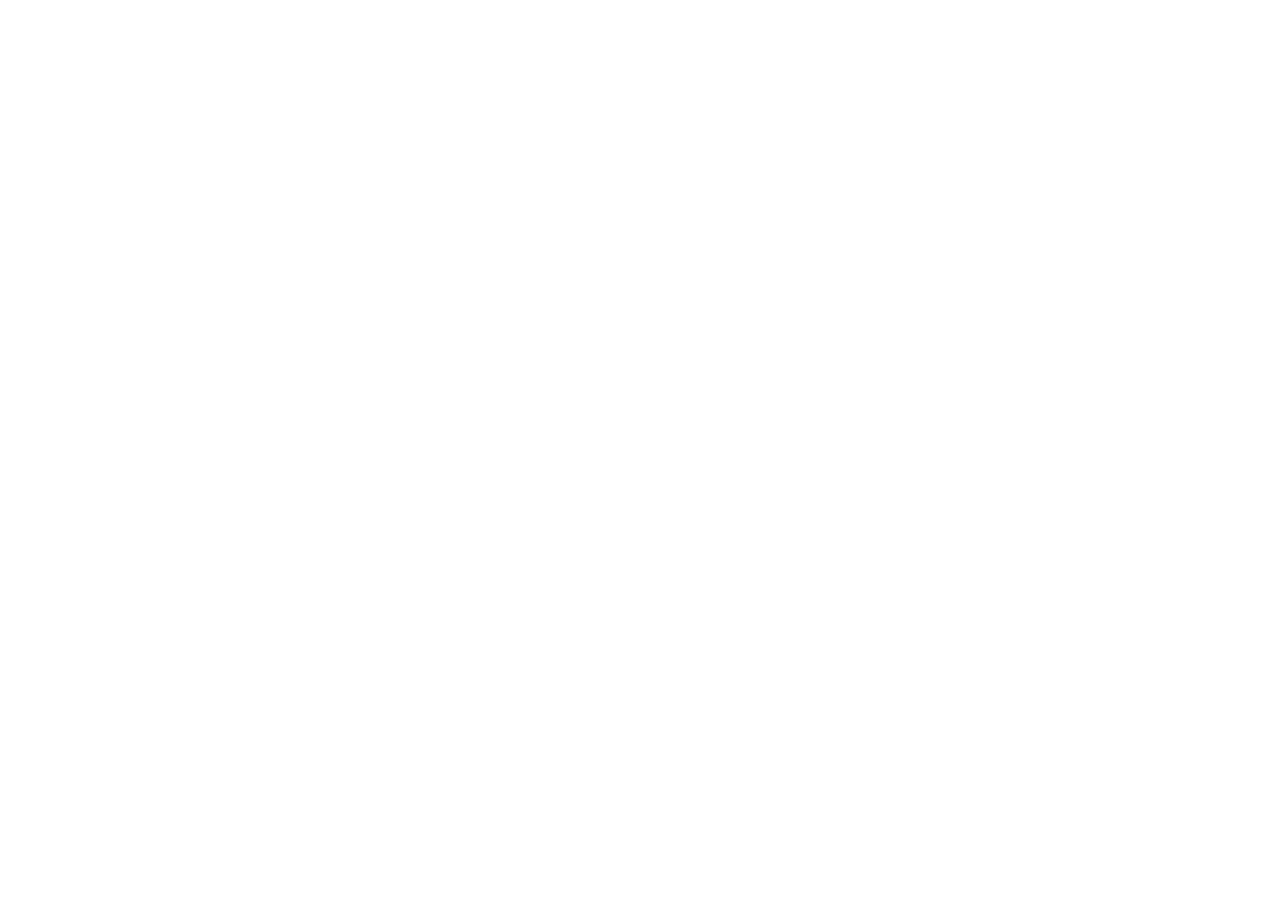
==== index.html @ b6dea504 "all" ====
<!DOCTYPE html>
<html lang="en">
<head>
    <meta charset="UTF-8">
    <meta name="viewport" content="width=device-width, initial-scale=1.0">
    <title>Document</title>
</head>
<body>
    <a href="Amazon/amazon.html"></a>
    <a href="youtube/Youtube.html"></a>
    <a href="memory/memory.html"></a>
    <a href="Rock Paper Scissors/Rock Paper Scissors.html"></a>
</body>
</html>
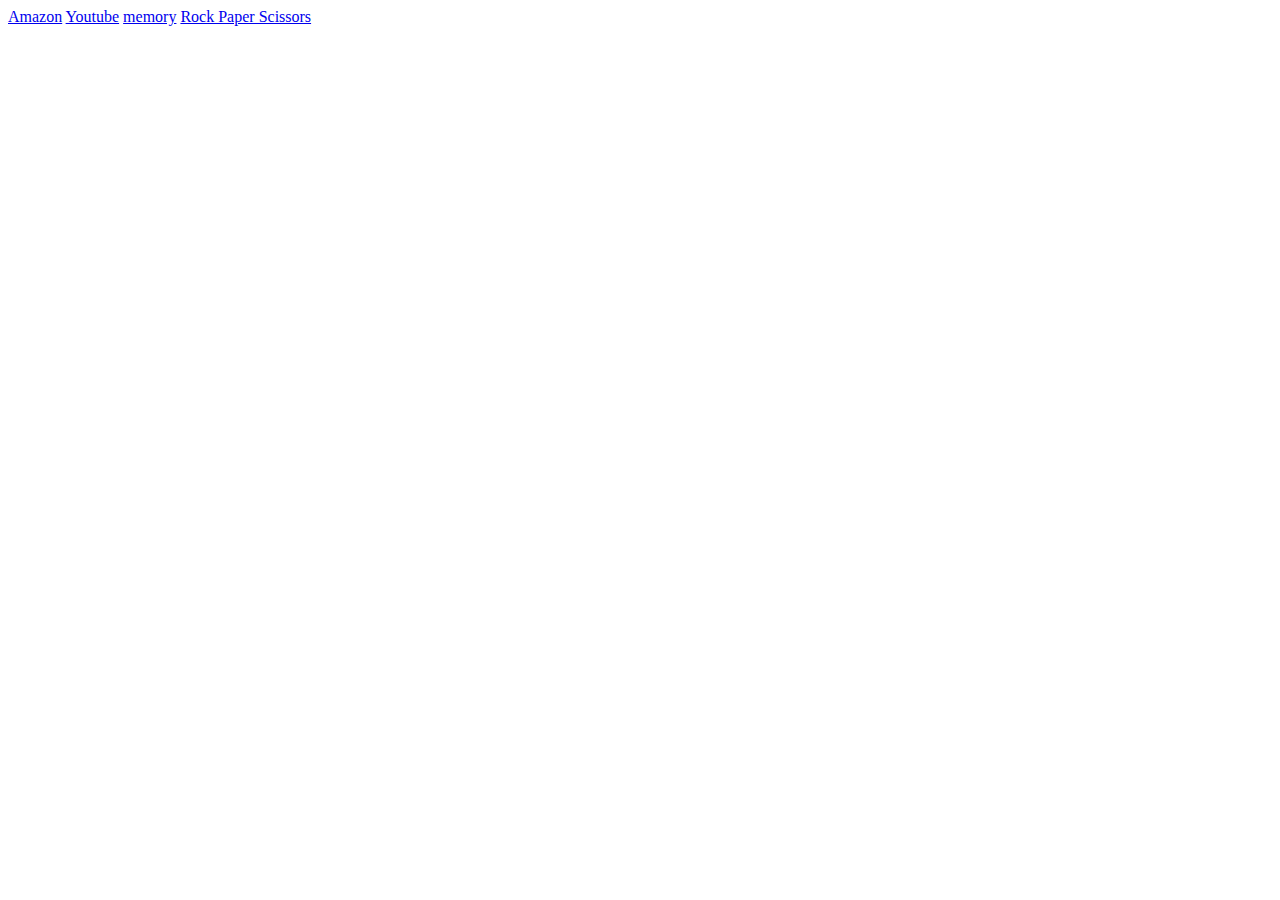
==== commit 015a382d: "index" ====
--- a/index.html
+++ b/index.html
@@ -6,9 +6,9 @@
     <title>Document</title>
 </head>
 <body>
-    <a href="Amazon/amazon.html"></a>
-    <a href="youtube/Youtube.html"></a>
-    <a href="memory/memory.html"></a>
-    <a href="Rock Paper Scissors/Rock Paper Scissors.html"></a>
+    <a href="Amazon/amazon.html">Amazon</a>
+    <a href="youtube/Youtube.html">Youtube</a>
+    <a href="memory/memory.html">memory</a>
+    <a href="Rock Paper Scissors/Rock Paper Scissors.html">Rock Paper Scissors</a>
 </body>
 </html>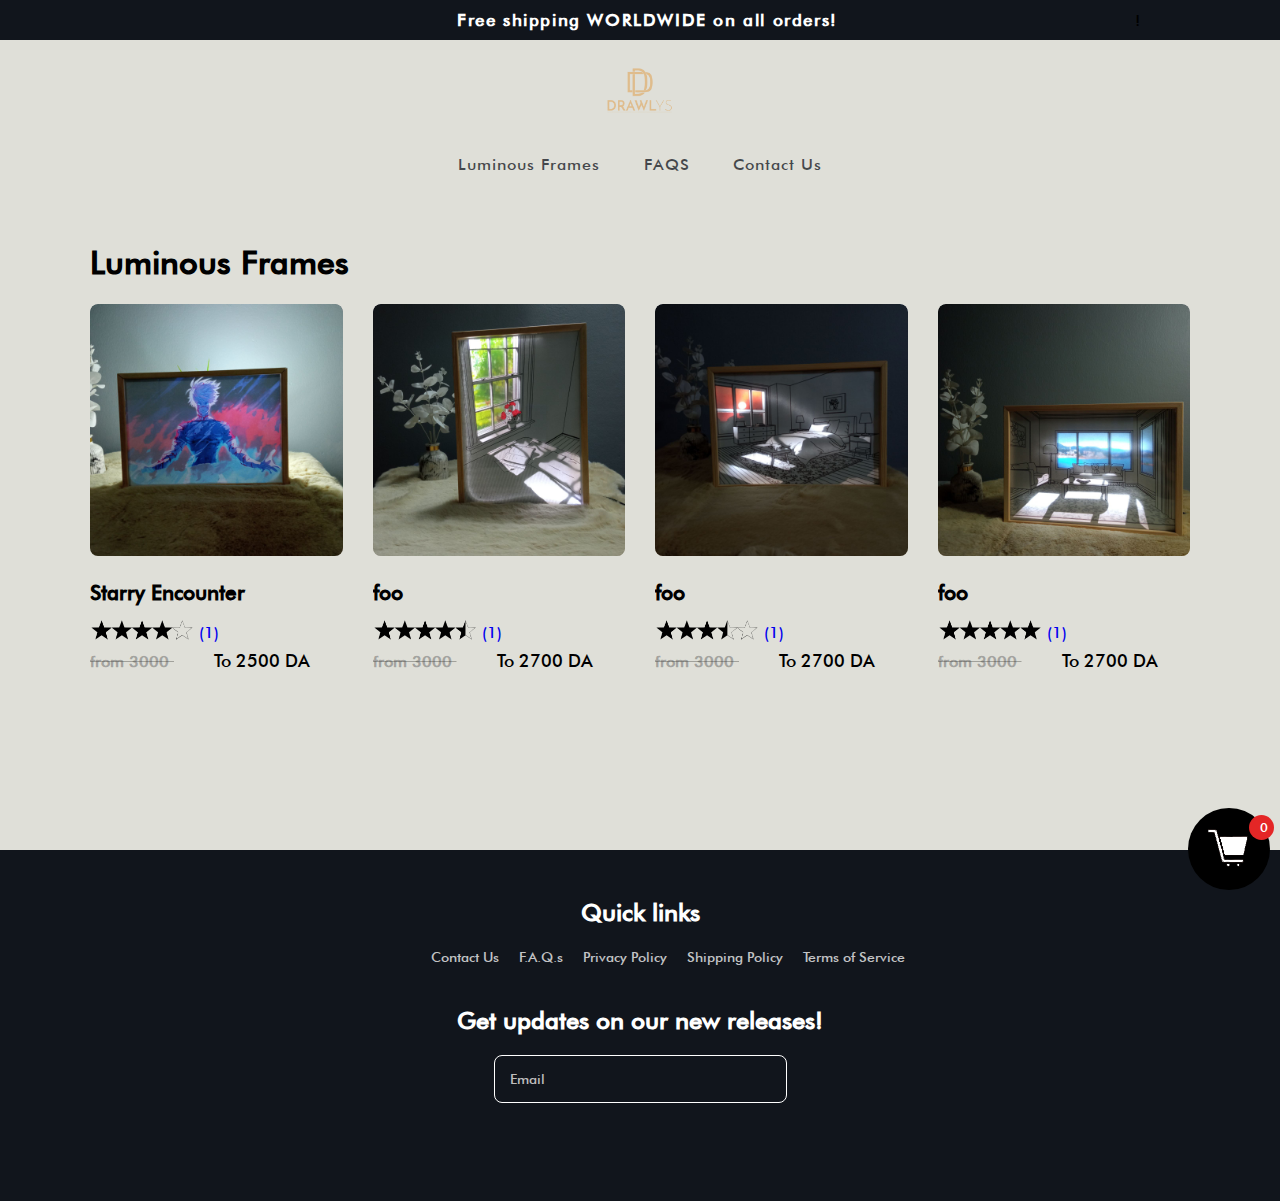
==== commit b26dd9e8: "all" ====
--- a/index.html
+++ b/index.html
@@ -1,14 +1,74 @@
 <!DOCTYPE html>
 <html lang="en">
 <head>
+    <link rel="icon" href="assets/logo.jpg">
+    <link rel="stylesheet" href="styles/pages/style.css">
+    <link rel="stylesheet" href="styles/shared/cart.css">
+    <link rel="stylesheet" href="styles/shared/footer.css">
+    <link rel="stylesheet" href="styles/shared/general.css">
+    <link rel="stylesheet" href="styles/shared/header.css">
     <meta charset="UTF-8">
     <meta name="viewport" content="width=device-width, initial-scale=1.0">
     <title>Document</title>
 </head>
 <body>
-    <a href="Amazon/amazon.html">Amazon</a>
-    <a href="youtube/Youtube.html">Youtube</a>
-    <a href="memory/memory.html">memory</a>
-    <a href="Rock Paper Scissors/Rock Paper Scissors.html">Rock Paper Scissors</a>
+    <div class="utility-bar">
+        <div class="utility-bar--container">
+            <div class="utility-bar--icons-container">
+                <a href="https://www.instagram.com/drawlys_deco/"><img class="utility-bar--icons" src="assets/Instagram.png"></a>
+                <a href="https://www.instagram.com/drawlys_deco/"><img class="utility-bar--icons" src="assets/tiktok.png"></a>
+            </div>
+            <h5>Free shipping WORLDWIDE on all orders!</h5>
+            <span>!</span>
+
+        </div>
+    </div>
+    <header>
+        <img src="assets/burger.png" class="burger-button">
+        <a href="index.html"><img src="assets/logo.png" class="header--logo"></a>
+        <div class="side-menu-shadow"></div>
+        <div class="side-menu">
+            <section class="side-menu--top">
+                <a href="index.html">Luminous Frames</a>
+                <a href="faq.html">FAQS</a>
+                <a href="contact.html">Contact Us</a>
+            </section>
+            <section class="side-menu--low">
+                <a href="https://www.instagram.com/drawlys_deco/"><img class="utility-bar--icons" src="assets/Instagram.png"></a>
+                <a href="https://www.instagram.com/drawlys_deco/"><img class="utility-bar--icons" src="assets/tiktok.png"></a>
+            </section>
+        </div>
+        <nav>
+            <a href="index.html">Luminous Frames</a>
+            <a href="faq.html">FAQS</a>
+            <a href="contact.html">Contact Us</a>
+        </nav>
+    </header>
+    <main class="main">
+        <div class="main-container">
+            <h1>Luminous Frames</h1>
+            <div class="product-grid">    </div>
+        </div>
+
+        <div class="cart-button-container">
+            <img class="cart-shopping-bag" src="assets/shopping-bag.png" alt="">
+            <span class="cart-button-quntity-number">0</span>
+        </div>
+
+        <div class="cart-container ">
+            <div class="cart-header">
+                <h2 class="cart-header-quntity">Cart • 0</h2>
+                <button class="cart-off">X</button>
+            </div>
+            <div class="cart-items"></div>
+            <a href="checkout.html"><button class="cart-checkout">Checkout • <span class="checkout-price"></span>DA</button></a>
+        </div>
+    </main>
+    <footer>
+        
+    </footer>
+    <script type="module" src="scripts/main.js"></script>
+    <script type="module" src="scripts/cart.js"></script>
+
 </body>
 </html>--- a/styles/pages/style.css
+++ b/styles/pages/style.css
@@ -0,0 +1,128 @@
+.main{
+    padding-top: 36px;
+    display: flex;
+    align-items: center;
+    justify-content: center;
+}
+.main-container{
+    padding: 0 50px;
+    width: 1200px;
+}
+.product-grid{
+    margin-top: 16px;
+    display: grid;
+    grid-template-columns: 1fr 1fr 1fr 1fr;
+    row-gap: 30px;
+    column-gap: 30px;
+}
+.product-card{
+    text-decoration:none;
+    overflow: hidden;
+    animation: slideUp 1s ease-out ;
+}
+.product-card:hover .product-title{
+    text-decoration:underline;
+}
+.product-img-container{
+    position: relative;
+    border-radius: 8px;
+    overflow: hidden;
+}
+@keyframes scale {
+    from {transform:scale(1);}
+    to {transform:scale(1.08);}
+}
+@keyframes opacity {
+    from {opacity:0 ;}
+    to {opacity:1 ;}
+}
+.product-img-off-after-animation{
+    transform:scale(1.08)
+}
+.product-img-off-animation{
+    animation-name: scale;
+    animation-duration: 0.8s;
+}
+.product-img-on-after-animation{
+    opacity: 1;
+}
+.product-img-on-animation{
+    animation-name: opacity;
+    animation-duration: 0.4s;
+}
+.no-opacity{
+    opacity: 0;
+}
+.product-img{
+    width: 100%;
+    object-fit:scale-down;
+    border-radius: 8px;
+}
+.product-img2{
+    position: absolute;
+    top: 0;
+    right: 0;
+    z-index: -1;
+}
+.card-info{
+    padding: 1.2rem 0;
+}
+.product-title{
+    text-decoration:none;
+    color: black;
+    display: block;
+    font-size: 1.3rem;
+    font-weight: 700;
+    margin-bottom: 10px;
+}
+.stars-container{
+    display: flex;
+    align-items: center;
+
+}
+.product-stars{
+    height: 25px;
+    width: 104px;
+    margin-bottom: 10px;
+    margin-right: 5px;
+}
+.product-price{
+    color: rgba(0, 0, 0, 0.398);
+    font-size: 1rem;
+    font-weight: 700;
+    opacity: 0.7;
+    text-decoration: line-through;
+    margin-right: 40px;
+    letter-spacing: normal;
+}
+.sale-product-price{
+    letter-spacing: normal;
+    color: black;
+    font-size: 1.1rem;
+    font-weight: 500;
+    opacity: 1;
+    max-width: 990px;
+}
+@media (max-width: 990px) {
+    .product-grid{
+        grid-template-columns: 1fr 1fr;
+    }
+    .main-container{
+        padding: 50px;
+        padding-top: 0;
+    }
+    .main{
+        padding-top: 0;
+    }
+    .header--logo{
+        margin: 0;
+    }
+}
+@media (max-width: 750px) {
+    .main-container{
+        padding: 15px;
+    }
+    .header--logo{
+        margin: 0;
+    }
+}--- a/styles/shared/cart.css
+++ b/styles/shared/cart.css
@@ -0,0 +1,160 @@
+.cart-button-container{
+    position: fixed;
+    bottom: 10px;
+    right: 10px;
+    height: 82px;
+    width: 82px;
+    background-color: black;
+    border-radius: 41px;
+    z-index: 19;
+    cursor: pointer;
+}
+.cart-shopping-bag{
+    position: absolute;
+    bottom: 10px;
+    right: 10px;
+    border-radius: 41px;
+    z-index: 20;
+}
+.cart-button-quntity-number{
+    position: absolute;
+    bottom: 50px;
+    right: -4px;
+    z-index: 21;
+    background-color: #E42626;
+    color: white;
+    padding-top: 4px;
+    padding-left: 4px;
+    border-radius: 50px;
+    height: 25px;
+    width: 25px;
+    text-align: center;
+    font-size: 13px;
+}
+.cart-container{
+    position: fixed;
+    top: 0;
+    right: 0;
+    width: 440px;
+    height: 100%;
+    background-color: white;
+    translate: 440px 0px;
+    transition: translate 0.2s ease ;
+    z-index: 1000;
+}
+.translatx{
+    translate: 0px 0px !important;
+}
+.box-shadow{
+    box-shadow:0px 0px 0px 10000px #00000063;
+}
+.cart-header{
+    display: flex;
+    justify-content: space-between;
+    align-items: center;
+    padding: 30px;
+    border-bottom: 1px solid rgb(221, 221, 221);
+}
+.cart-header h2{
+    font-size: 32px;
+    font-weight: 700;
+    margin: 0;
+}
+.cart-off{
+    cursor: pointer;
+    border: none;
+    height: 30px;
+    width: 30px;
+}
+.stop-scrolling {
+    overflow: hidden;
+}
+.empty-cart{
+    font-size: 24px;
+    font-weight: bolder;
+    text-align: center;
+    margin-top: 80px;
+}
+.cart-item-container{
+    padding: 20px 30px;
+    height: 100px;
+    display: grid;
+    grid-template-columns: 88px 1fr;
+    border-bottom: 1px solid rgb(221, 221, 221);
+}
+.cart-item-img-container{
+    text-align: center;
+}
+.cart-item-img{
+    width: 60px;
+}
+.cart-item-info-container{
+    display: grid;
+    grid-template-rows: 1fr 1fr;
+}
+.cart-item-top-row{
+    height: 30px;
+    margin-top: 5px;
+    display: flex;
+    align-items: start;
+    justify-content: space-between;
+}
+.cart-item-trash{
+    cursor: pointer;
+}
+.cart-item-lower-row{
+    height: 35px;
+    display: flex;
+    align-items: center;
+    justify-content: space-between;
+}
+.cart-item-quantity-container{
+    height: 35px;
+    border: 1px solid rgb(221, 221, 221);
+    width: 105px;
+}
+.cart-item-plus-button,.cart-item-minus-button{
+    cursor: pointer;
+    background-color: transparent;
+    border: none;
+    width: 20px;
+    height:30px;
+    padding: 0;
+    text-align: center;
+}
+.cart-item-quantity-input{
+    background-color: transparent;
+    border: none;
+    width: 43px;
+    height:30px;
+    text-align: center;
+    padding: 0;
+    border-left: 1px solid rgb(221, 221, 221);
+    border-right: 1px solid rgb(221, 221, 221);
+}
+.cart-item-price{
+    font-size: 14px;
+    display: flex;
+    align-items: center;
+    justify-content: space-between;
+}
+.cart-item-befor-price{
+    text-decoration: line-through;
+    opacity: 0.6;
+}
+.cart-item-saved{
+    color: green;
+}
+.cart-checkout{
+    width: 394px;
+    background-color: black;
+    color: white;
+    position: fixed;
+    bottom: 23px;
+    right: 23px;
+    padding: 14px;
+    font-size: 16px;
+    font-weight: 700;
+    border: none;
+    letter-spacing: 1px;
+}
--- a/styles/shared/footer.css
+++ b/styles/shared/footer.css
@@ -0,0 +1,76 @@
+.footer{
+    background-color: #11151C;
+    position: relative;
+    bottom: 0;
+    padding: 48px 0;
+    margin-top: 160px;
+}
+.footer-container{
+    margin: 0 1rem;
+    padding: 0 50px 50px;
+    display: flex;
+    justify-content: center;
+}
+.footer-header{
+    text-align: center;
+    color: white;
+}
+.footer-links{
+    margin: 0px;
+    margin-bottom: 20px;
+    font-weight: 700;
+}
+.footer-header ul{
+    margin: 0;
+}
+.footer-header ul li{
+    list-style-type:disc ;
+    display: inline;
+}
+.footer-header ul a{
+    list-style-type:none ;
+    text-decoration: none;
+    color: #ffffffbf;
+    margin-left: 15px;
+    font-size: 14px;
+}
+.footer-email{
+    background-color: transparent;
+    border-radius: 8px;
+    border: 1px solid white;
+    padding: 15px;
+    padding-right: 50px;
+    width: 293px;
+}
+.footer-email::placeholder {
+    color: rgb(190, 189, 189);
+    font-size: 14px;
+}
+.footer-email-title{
+    font-weight: 700;
+    margin: 0px;
+    margin-bottom: 20px;
+    margin-top: 40px;
+}
+
+@media (max-width:880px) {
+    .footer-container{
+        padding: 0;
+    }
+    .footer-header{
+        justify-self: start;
+        text-align: start;
+    }
+    .footer-header ul{
+        line-height: 60px;
+        padding: 0px;
+    }
+    .footer-header ul a{
+        margin: 0;
+        display: block;
+    }   
+    .footer-header ul li{
+        margin: 20px;
+        display: list-item;
+    }   
+}--- a/styles/shared/general.css
+++ b/styles/shared/general.css
@@ -0,0 +1,36 @@
+@import url('https://fonts.googleapis.com/css2?family=DM+Serif+Display:ital@0;1&family=Roboto:ital,wght@0,100;0,300;0,400;0,500;0,700;0,900;1,100;1,300;1,400;1,500;1,700;1,900&display=swap');
+
+@font-face {
+    font-family: futura;
+    src: url(../../fonts/futura\ medium\ bt.ttf);
+}
+*{
+    font-family: futura;
+    letter-spacing: normal;
+    box-sizing: border-box;
+}
+@keyframes slideUp {
+    from{
+        transform: translateY(50px);
+        opacity: 0;
+    }
+    to{
+        transform: translateY(0px);
+        opacity: 1;
+    }
+}
+
+.display-none{
+    display: none;
+}
+.display-block{
+    display: none;
+}
+.position-unset{
+    position: unset;
+}
+.position-fixed{
+    position: fixed;
+    top: 0;
+    right: auto;
+}--- a/styles/shared/header.css
+++ b/styles/shared/header.css
@@ -0,0 +1,157 @@
+@import url('https://fonts.googleapis.com/css2?family=Roboto:ital,wght@0,100;0,300;0,400;0,500;0,700;0,900;1,100;1,300;1,400;1,500;1,700;1,900&display=swap');
+
+body{
+    background-color: #dfdfd8;
+    font-family: 'Roboto', sans-serif;
+    padding: 0;
+    margin: 0;
+}
+
+.utility-bar{
+    display: flex;
+    align-items: center;
+    justify-content: center;
+    background-color: #11151C;
+}
+
+.utility-bar--container{
+    display: flex;
+    align-items: center;
+    justify-content: space-between;
+    width: 1100px;
+    padding: 0 50px;
+}
+
+.utility-bar--icons-container{
+    display: flex;
+    align-items: center;
+    justify-content: flex-start;
+    width: 20px;
+}
+
+.utility-bar--icons{
+    padding: 0 8px;
+    width: 15px;
+    height: 15px;
+}
+
+.utility-bar--container h5{
+    color: white;
+    font-size: 17px;
+    margin: 0;
+    padding: 10px 0;
+    font-weight: 700;
+    letter-spacing: 0.1rem;
+}
+
+header{
+    padding-top: 16px;
+    padding-bottom: 12px;
+    text-align: center;
+    position: relative;
+}
+
+.header--logo{
+    border-radius: 50px;
+    height: 80px;
+    margin-bottom: 15px;
+}
+
+.burger-button{
+    cursor: pointer;
+    display: none;
+    height: 20px;
+    width: 25px;
+    position: absolute;
+    left: 32px;
+    top: 40px;
+}
+
+nav a{
+    text-decoration: none;
+    color: #11151CBF;
+    padding: 1.2rem;
+    letter-spacing: 1px;
+}
+
+nav a:hover{
+    text-decoration: underline;
+}
+
+.stopescrol{
+    overflow: hidden;
+}
+
+.display{
+    display: block!important;
+}
+
+.trasform{
+    translate: 0px 0px !important;
+}
+
+.side-menu-shadow{
+    background-color:#00000081 ;
+    position: fixed;
+    top: 145px;
+    left: 0;
+    width: 100%;
+    height: 100%;
+    display: none;
+}
+
+.side-menu{
+    display: none;
+    translate:-400px 0px;
+    position: fixed;
+    top: 145px;
+    left: 0;
+    width: 400px;
+    height: 100%;
+    background-color: #dfdfd8;
+    z-index: 1000;
+    text-align: start;
+}
+
+.side-menu--top{
+    padding: 30px 0;
+}
+
+.side-menu--top a{
+    text-decoration: none;
+    display: block;
+    padding: 11px 30px;
+    color: #11151C;
+    font-size: 18px;
+}
+
+.side-menu--low{
+    position: fixed;
+    bottom: 0;
+    background-color: #d8d8d2;
+    padding: 2rem 3rem;
+    width: 400px;
+}
+@media (max-width: 990px) {
+    nav{
+        display: none;
+    }
+    .burger-button,.side-menu{
+        display: block!important;
+    }
+    .burger-button{
+        left: 50px;
+    }
+    .main-section{
+        margin: 0;
+    }
+}
+@media (max-width: 750px) {
+    .side-menu{
+        width: 100%;
+        translate:-4000px 0px;
+    }
+    .utility-bar--container{
+        padding: 0 20px;
+    }
+}
